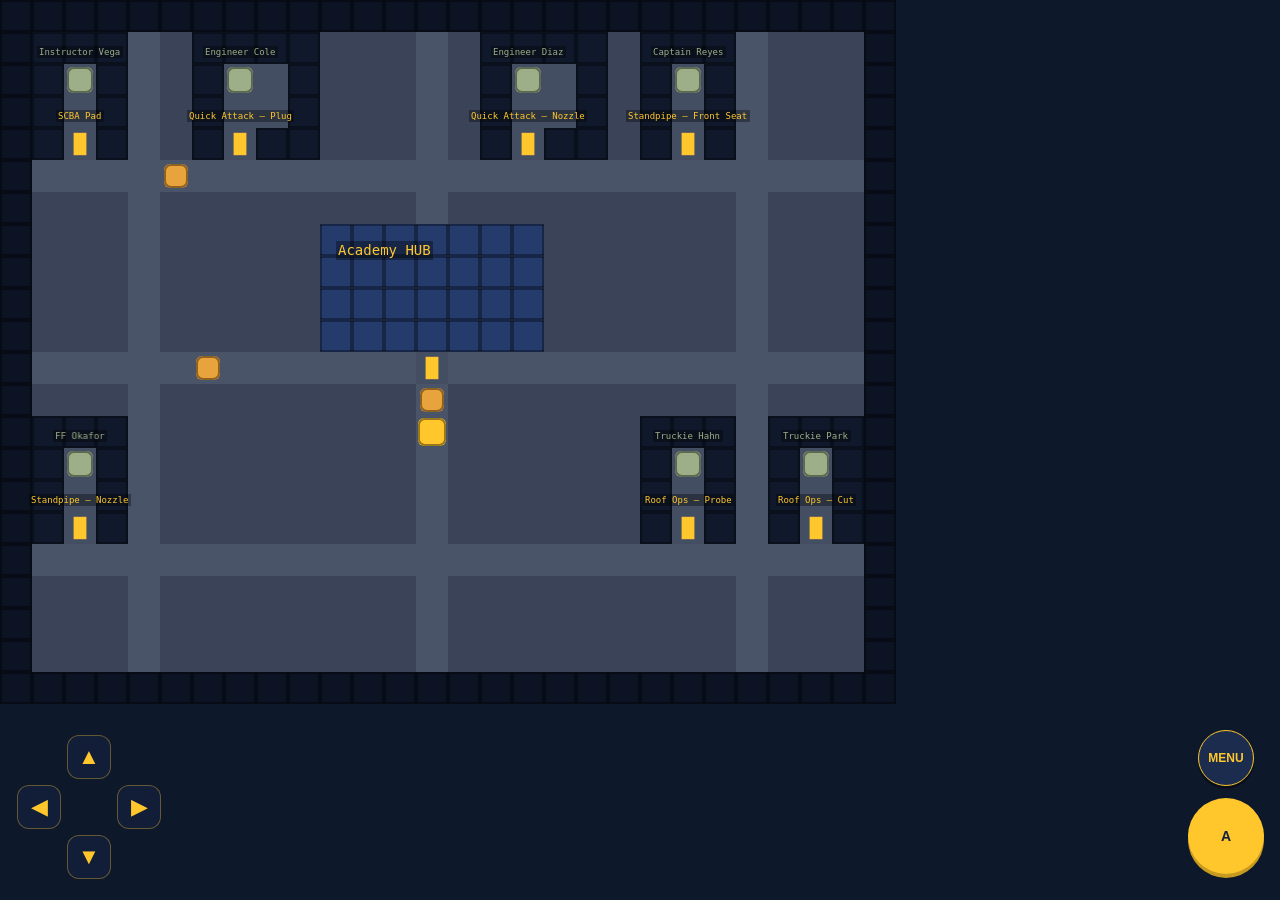
==== index.html @ e1010aa4 "Build CORE SEVEN — data-driven PRTA recruit training game Top-down, Pokémon-style study tool for fir" ====
<!DOCTYPE html>
<html lang="en">
<head>
  <meta charset="UTF-8" />
  <meta name="viewport" content="width=device-width, initial-scale=1.0, maximum-scale=1.0, user-scalable=no, viewport-fit=cover" />
  <meta name="theme-color" content="#14213D" />
  <meta name="description" content="CORE SEVEN — a Pokémon-style training game for PRTA firefighter recruits. A study tool disguised as a game." />
  <title>Core Seven</title>

  <!-- PWA -->
  <link rel="manifest" href="./manifest.webmanifest" />
  <link rel="apple-touch-icon" href="./src/assets/icons/icon-192.png" />
  <meta name="apple-mobile-web-app-capable" content="yes" />
  <meta name="apple-mobile-web-app-status-bar-style" content="black-translucent" />
  <meta name="mobile-web-app-capable" content="yes" />

  <!-- Web fonts (graceful fallback to Georgia / system-ui offline) -->
  <link rel="preconnect" href="https://fonts.googleapis.com" />
  <link rel="preconnect" href="https://fonts.gstatic.com" crossorigin />
  <link href="https://fonts.googleapis.com/css2?family=Cormorant+Garamond:wght@500;600;700&family=DM+Sans:wght@400;500;700&display=swap" rel="stylesheet" />

  <link rel="stylesheet" href="./src/ui/styles.css" />
</head>
<body>
  <div id="game"></div>

  <div id="loading">
    <div class="brand">CORE SEVEN</div>
    <div class="tag">PRTA Recruit Training</div>
    <div class="spinner"></div>
  </div>

  <!-- modal overlay layer (dialogue / battle / menus) -->
  <div id="ui-root"></div>

  <!-- on-screen touch controls -->
  <div id="controls">
    <div id="dpad">
      <button class="dbtn up" data-dir="up" aria-label="Up">▲</button>
      <button class="dbtn left" data-dir="left" aria-label="Left">◀</button>
      <div class="center"></div>
      <button class="dbtn right" data-dir="right" aria-label="Right">▶</button>
      <button class="dbtn down" data-dir="down" aria-label="Down">▼</button>
    </div>
    <div id="action-cluster">
      <button class="abtn menu" id="btn-menu" aria-label="Menu">MENU</button>
      <button class="abtn" id="btn-action" aria-label="Action">A</button>
    </div>
  </div>

  <!-- Phaser (vendored locally for offline PWA) -->
  <script src="./vendor/phaser.min.js"></script>
  <script type="module" src="./src/main.js"></script>
</body>
</html>
---- src/ui/styles.css ----
/* styles.css — all visual chrome driven by theme CSS variables set by Theme.js.
   No academy content here. Mobile-first. */
:root {
  --c-bg: #14213D; --c-bg-deep: #0E182B; --c-panel: #1B2C4F; --c-accent: #FFC72C;
  --c-accent-dim: #C99A20; --c-text: #F7F3E8; --c-text-dim: #B9C2D6; --c-good: #7BB661;
  --c-bad: #D9534F; --c-warn: #E8A33D; --c-sage: #9CAF88; --c-cream: #F2ECD9;
  --c-rto: #D9534F; --c-player: #FFC72C;
  --font-display: 'Cormorant Garamond', Georgia, serif;
  --font-body: 'DM Sans', system-ui, -apple-system, sans-serif;
}
* { box-sizing: border-box; -webkit-tap-highlight-color: transparent; }
html, body {
  margin: 0; padding: 0; height: 100%; overflow: hidden;
  background: var(--c-bg-deep); color: var(--c-text);
  font-family: var(--font-body);
  user-select: none; -webkit-user-select: none; touch-action: none;
  overscroll-behavior: none;
}
#game { position: fixed; inset: 0; z-index: 1; }
#game canvas { display: block; }

/* ---------- loading ---------- */
#loading {
  position: fixed; inset: 0; z-index: 50; display: flex; flex-direction: column;
  align-items: center; justify-content: center; background: var(--c-bg-deep); gap: 12px;
}
#loading .brand { font-family: var(--font-display); font-size: 40px; letter-spacing: 2px; color: var(--c-accent); }
#loading .tag { color: var(--c-text-dim); font-size: 13px; letter-spacing: 3px; text-transform: uppercase; }
#loading .spinner { width: 34px; height: 34px; border: 3px solid var(--c-panel); border-top-color: var(--c-accent); border-radius: 50%; animation: spin 0.9s linear infinite; }
.load-err { color: var(--c-bad); text-align: center; font-size: 14px; }
@keyframes spin { to { transform: rotate(360deg); } }

/* ---------- on-screen controls ---------- */
#controls { position: fixed; inset: 0; z-index: 10; pointer-events: none; }
#dpad {
  position: absolute; left: 14px; bottom: 18px; width: 150px; height: 150px;
  display: grid; grid-template-columns: repeat(3, 1fr); grid-template-rows: repeat(3, 1fr);
  pointer-events: none;
}
.dbtn {
  pointer-events: auto; background: rgba(20,33,61,0.78); border: 1px solid rgba(255,199,44,0.35);
  color: var(--c-accent); font-size: 22px; border-radius: 12px; margin: 3px; touch-action: none;
  display: flex; align-items: center; justify-content: center;
}
.dbtn.active { background: var(--c-accent); color: var(--c-bg); }
.dbtn.up { grid-area: 1 / 2; } .dbtn.left { grid-area: 2 / 1; }
.dbtn.right { grid-area: 2 / 3; } .dbtn.down { grid-area: 3 / 2; }
#dpad .center { grid-area: 2 / 2; }

#action-cluster { position: absolute; right: 16px; bottom: 26px; display: flex; flex-direction: column; gap: 12px; align-items: center; pointer-events: none; }
.abtn {
  pointer-events: auto; width: 76px; height: 76px; border-radius: 50%;
  background: var(--c-accent); color: var(--c-bg); border: none; font-weight: 700; font-size: 14px;
  box-shadow: 0 4px 0 var(--c-accent-dim); touch-action: none;
}
.abtn.menu { width: 56px; height: 56px; background: var(--c-panel); color: var(--c-accent); border: 1px solid var(--c-accent); box-shadow: 0 3px 0 rgba(0,0,0,0.4); font-size: 12px; }
.abtn:active { transform: translateY(2px); box-shadow: 0 2px 0 var(--c-accent-dim); }

/* ---------- modal overlays ---------- */
#ui-root { position: fixed; inset: 0; z-index: 20; pointer-events: none; }
.cs-overlay {
  position: absolute; inset: 0; pointer-events: auto; display: flex; align-items: flex-end;
  justify-content: center; padding: 0; animation: fade 0.15s ease;
}
.cs-overlay.dim { background: rgba(8,12,22,0.55); align-items: center; padding: 16px; }
@keyframes fade { from { opacity: 0; } to { opacity: 1; } }
.cs-panel {
  width: 100%; max-width: 560px; background: var(--c-panel);
  border: 1px solid rgba(255,199,44,0.30); border-radius: 16px 16px 0 0;
  padding: 16px; max-height: 88vh; overflow-y: auto; box-shadow: 0 -6px 24px rgba(0,0,0,0.4);
  -webkit-overflow-scrolling: touch;
}
.cs-overlay.dim .cs-panel { border-radius: 16px; }
.dialogue-panel { border-top: 3px solid var(--c-accent); }
.battle-panel { max-width: 620px; }
.reference-panel { max-width: 640px; max-height: 90vh; }

/* ---------- headers / text ---------- */
.cs-header { margin-bottom: 10px; }
.cs-title { font-family: var(--font-display); font-size: 26px; line-height: 1.1; color: var(--c-accent); }
.cs-sub { font-size: 13px; color: var(--c-text-dim); margin-top: 2px; }
.cs-line { font-size: 15px; line-height: 1.45; margin: 4px 0; }
.cs-line.strong { font-weight: 600; }
.cs-line.teach { color: var(--c-cream); font-style: italic; }
.cs-line.crit, .crit > .cs-line, .cs-line.crit { color: var(--c-warn); }

/* ---------- buttons ---------- */
.cs-btn {
  font-family: var(--font-body); font-size: 16px; line-height: 1.3; color: var(--c-text);
  background: var(--c-bg); border: 1px solid rgba(255,199,44,0.25); border-radius: 12px;
  padding: 14px 16px; width: 100%; text-align: left; cursor: pointer; transition: transform 0.05s;
}
.cs-btn:active { transform: scale(0.985); }
.cs-btn.primary { background: var(--c-accent); color: var(--c-bg); font-weight: 700; border-color: var(--c-accent); }
.cs-btn.ghost { background: transparent; color: var(--c-text-dim); }
.cs-btn.danger { background: var(--c-bad); color: #fff; border-color: var(--c-bad); font-weight: 600; }
.cs-menu { display: flex; flex-direction: column; gap: 9px; margin-top: 8px; }
.cs-row { display: flex; gap: 8px; margin-top: 10px; flex-wrap: wrap; }
.cs-row .cs-btn { width: auto; flex: 1; text-align: center; }
.cs-btn.chip { width: auto; flex: 0 0 auto; padding: 9px 12px; font-size: 14px; border-radius: 20px; }
.cs-btn.mini { width: auto; flex: 0 0 auto; padding: 6px 10px; font-size: 13px; }

/* ---------- dialogue ---------- */
.cs-speaker { font-family: var(--font-display); font-size: 20px; color: var(--c-sage); margin-bottom: 6px; }
.cs-dialogue-body { min-height: 60px; }
.cs-hint { margin-top: 8px; display: flex; align-items: center; gap: 8px; }
.cs-hint-toggle { width: 30px !important; height: 30px; flex: 0 0 30px !important; border-radius: 50%; padding: 0 !important; text-align: center !important; color: var(--c-accent); }
.cs-hint-text { display: none; font-size: 14px; color: var(--c-accent); }
.cs-hint.open .cs-hint-text { display: inline; }

/* ---------- battle ---------- */
.cs-arena { position: relative; height: 130px; background: linear-gradient(180deg, var(--c-bg), var(--c-bg-deep)); border-radius: 12px; margin-bottom: 8px; overflow: hidden; }
.cs-side { position: absolute; width: 48%; display: flex; flex-direction: column; gap: 4px; padding: 8px; }
.cs-side.rto { top: 6px; right: 6px; align-items: flex-end; }
.cs-side.recruit { bottom: 6px; left: 6px; align-items: flex-start; }
.cs-combatant-name { font-size: 11px; letter-spacing: 1px; text-transform: uppercase; color: var(--c-text-dim); }
.cs-avatar { width: 46px; height: 46px; border-radius: 10px; display: flex; align-items: center; justify-content: center; font-weight: 700; font-size: 12px; color: var(--c-bg); border: 2px solid rgba(0,0,0,0.4); }
.cs-bar { width: 100%; max-width: 200px; height: 14px; background: rgba(0,0,0,0.4); border-radius: 7px; position: relative; overflow: hidden; }
.cs-bar-fill { height: 100%; transition: width 0.3s ease; }
.cs-bar-fill.rto { background: var(--c-rto); }
.cs-bar-fill.player { background: var(--c-good); }
.cs-bar-txt { position: absolute; inset: 0; font-size: 10px; line-height: 14px; text-align: center; color: #fff; text-shadow: 0 1px 1px rgba(0,0,0,0.6); }

.cs-status { display: flex; gap: 6px; flex-wrap: wrap; margin-bottom: 6px; }
.cs-pill { font-size: 11px; padding: 4px 9px; border-radius: 12px; background: var(--c-bg); color: var(--c-text-dim); border: 1px solid rgba(255,255,255,0.08); }
.cs-pill.timer { background: var(--c-accent); color: var(--c-bg); font-weight: 700; font-variant-numeric: tabular-nums; }
.cs-pill.timer.low { background: var(--c-bad); color: #fff; animation: pulse 1s infinite; }
@keyframes pulse { 50% { opacity: 0.55; } }

.cs-tracker { display: flex; flex-direction: column; gap: 2px; margin-bottom: 6px; max-height: 130px; overflow-y: auto; }
.cs-track-row { font-size: 12px; color: var(--c-text-dim); padding: 2px 6px; border-radius: 6px; white-space: nowrap; overflow: hidden; text-overflow: ellipsis; }
.cs-track-row.done { color: var(--c-good); }
.cs-track-row.cur { color: var(--c-accent); background: rgba(255,199,44,0.1); }

.cs-prompt { margin: 6px 0; }
.cs-anchor { font-size: 13px; color: var(--c-text-dim); margin-bottom: 4px; }
.cs-question { font-family: var(--font-display); font-size: 21px; line-height: 1.2; color: var(--c-cream); }
.cs-critflag { margin-top: 5px; font-size: 12px; font-weight: 700; color: var(--c-warn); letter-spacing: 1px; }

.cs-command-menu { display: flex; flex-direction: column; gap: 8px; margin-top: 8px; }
.cs-btn.answer { border-color: rgba(255,199,44,0.4); }
.cs-btn.answer.is-correct { background: var(--c-good); color: #06210d; border-color: var(--c-good); font-weight: 700; }
.cs-btn.answer.is-wrong { background: var(--c-bad); color: #fff; border-color: var(--c-bad); }
.cs-btn.locked { opacity: 0.92; }

.cs-feedback { margin-top: 10px; font-size: 14px; }
.cs-feedback.good { color: var(--c-good); }
.cs-feedback.bad { color: var(--c-bad); }
.cs-feedback.crit { color: var(--c-warn); border-left: 3px solid var(--c-warn); padding-left: 10px; }

/* ---------- result ---------- */
.cs-result-reason { font-size: 15px; margin: 6px 0; color: var(--c-cream); }
.cs-result-stats { background: var(--c-bg); border-radius: 10px; padding: 10px; margin: 8px 0; }

/* ---------- ordering ---------- */
.cs-pool { display: flex; flex-wrap: wrap; gap: 7px; margin: 8px 0; }
.cs-seq { display: flex; flex-direction: column; gap: 5px; margin-bottom: 6px; }
.cs-seq-row { display: flex; align-items: center; gap: 8px; background: var(--c-bg); border-radius: 8px; padding: 8px 10px; }
.cs-seq-num { color: var(--c-accent); font-weight: 700; flex: 0 0 24px; }
.cs-seq-text { flex: 1; font-size: 14px; }

/* ---------- reference / checklist ---------- */
.cs-checklist { display: flex; flex-direction: column; gap: 6px; margin: 8px 0; }
.cs-check-row { display: flex; gap: 8px; background: var(--c-bg); border-radius: 8px; padding: 9px 11px; }
.cs-check-row.crit { border-left: 3px solid var(--c-warn); }
.cs-check-num { color: var(--c-accent); font-weight: 700; flex: 0 0 26px; }
.cs-check-step { font-size: 14px; font-weight: 600; }
.cs-check-hint { font-size: 13px; color: var(--c-accent); margin-top: 3px; }
.cs-check-howto { font-size: 13px; color: var(--c-text-dim); font-style: italic; margin-top: 3px; }
.cs-legend { font-size: 12px; color: var(--c-warn); margin: 8px 0; }

/* ---------- badge case ---------- */
.cs-badge-grid { display: grid; grid-template-columns: repeat(auto-fill, minmax(130px, 1fr)); gap: 10px; margin: 10px 0; }
.cs-badge { background: var(--c-bg); border-radius: 12px; padding: 14px 10px; text-align: center; border: 1px solid rgba(255,255,255,0.06); }
.cs-badge.earned { border-color: var(--c-accent); }
.cs-badge.locked { opacity: 0.55; }
.cs-badge-icon { font-size: 30px; }
.cs-badge-name { font-size: 13px; font-weight: 600; margin-top: 4px; }
.cs-badge-meta { font-size: 11px; color: var(--c-text-dim); margin-top: 2px; }
.cs-banner { text-align: center; padding: 10px; border-radius: 10px; background: var(--c-bg); margin: 8px 0; font-size: 14px; }
.cs-banner.good { background: var(--c-good); color: #06210d; font-weight: 700; }

/* ---------- toast ---------- */
.cs-toast {
  position: fixed; left: 50%; bottom: 120px; transform: translate(-50%, 20px); z-index: 40;
  background: var(--c-panel); color: var(--c-text); padding: 12px 18px; border-radius: 24px;
  border: 1px solid var(--c-accent); font-size: 14px; opacity: 0; transition: all 0.3s; pointer-events: none;
  max-width: 90vw; text-align: center;
}
.cs-toast.show { opacity: 1; transform: translate(-50%, 0); }
.cs-toast.good { border-color: var(--c-good); }
.cs-toast.warn { border-color: var(--c-warn); }

@media (min-width: 760px) {
  .cs-overlay { align-items: center; }
  .cs-panel { border-radius: 16px; }
}
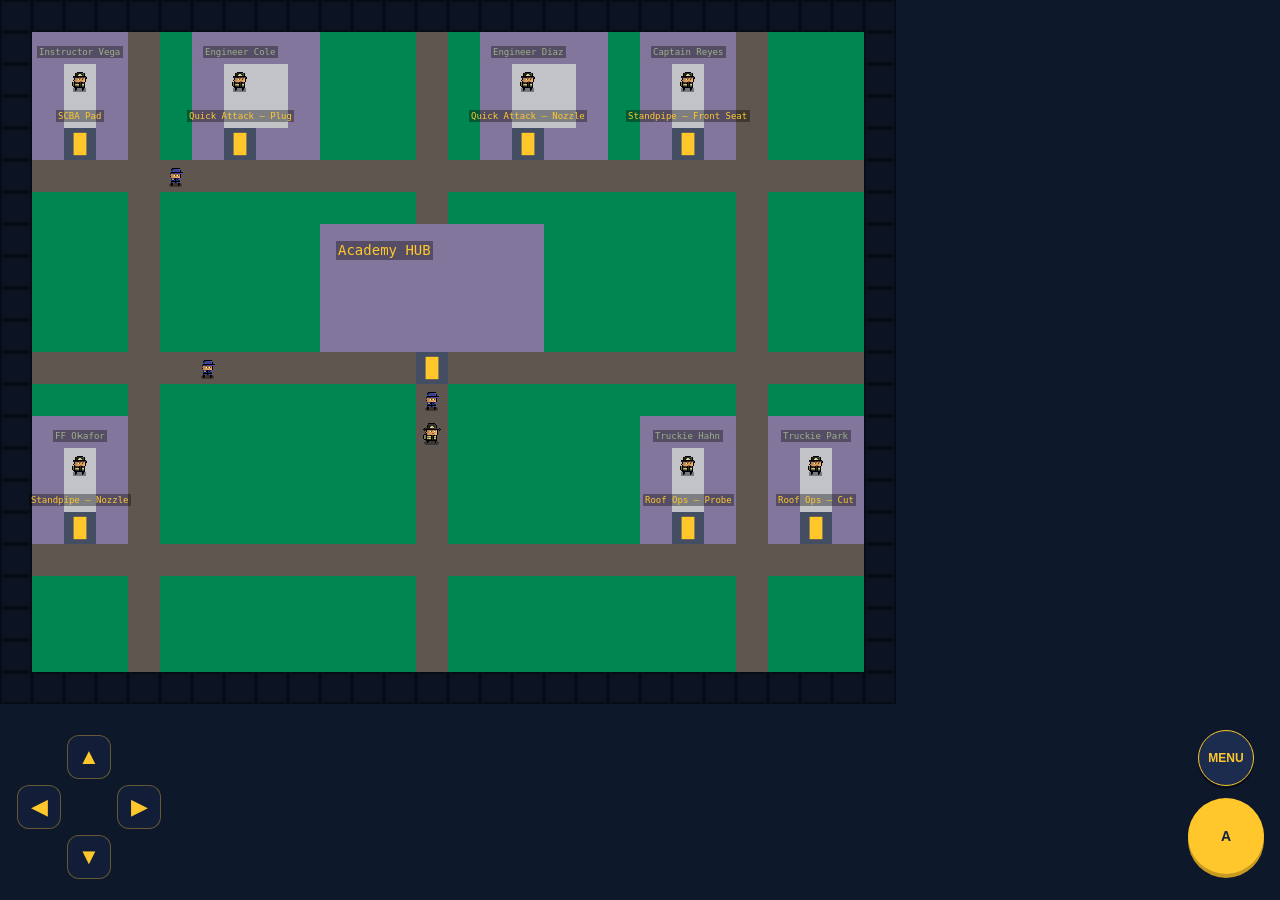
==== commit 7549d1a1: "Use vendored Kenney fonts (CC0); drop external font request - Vendor Kenney Future (display/UI), Ken" ====
--- a/index.html
+++ b/index.html
@@ -14,11 +14,8 @@
   <meta name="apple-mobile-web-app-status-bar-style" content="black-translucent" />
   <meta name="mobile-web-app-capable" content="yes" />
 
-  <!-- Web fonts (graceful fallback to Georgia / system-ui offline) -->
-  <link rel="preconnect" href="https://fonts.googleapis.com" />
-  <link rel="preconnect" href="https://fonts.gstatic.com" crossorigin />
-  <link href="https://fonts.googleapis.com/css2?family=Cormorant+Garamond:wght@500;600;700&family=DM+Sans:wght@400;500;700&display=swap" rel="stylesheet" />
-
+  <!-- Fonts are vendored locally (Kenney, CC0) via @font-face in styles.css —
+       no external request, so it renders correctly fully offline. -->
   <link rel="stylesheet" href="./src/ui/styles.css" />
 </head>
 <body>
--- a/src/ui/styles.css
+++ b/src/ui/styles.css
@@ -1,12 +1,18 @@
 /* styles.css — all visual chrome driven by theme CSS variables set by Theme.js.
    No academy content here. Mobile-first. */
+
+/* Vendored Kenney fonts (CC0) — local so the PWA looks right fully offline. */
+@font-face { font-family: 'Kenney Future'; src: url('../assets/fonts/KenneyFuture.ttf') format('truetype'); font-display: swap; }
+@font-face { font-family: 'Kenney Future Narrow'; src: url('../assets/fonts/KenneyFutureNarrow.ttf') format('truetype'); font-display: swap; }
+@font-face { font-family: 'Kenney Blocks'; src: url('../assets/fonts/KenneyBlocks.ttf') format('truetype'); font-display: swap; }
+
 :root {
   --c-bg: #14213D; --c-bg-deep: #0E182B; --c-panel: #1B2C4F; --c-accent: #FFC72C;
   --c-accent-dim: #C99A20; --c-text: #F7F3E8; --c-text-dim: #B9C2D6; --c-good: #7BB661;
   --c-bad: #D9534F; --c-warn: #E8A33D; --c-sage: #9CAF88; --c-cream: #F2ECD9;
   --c-rto: #D9534F; --c-player: #FFC72C;
-  --font-display: 'Cormorant Garamond', Georgia, serif;
-  --font-body: 'DM Sans', system-ui, -apple-system, sans-serif;
+  --font-display: 'Kenney Future', 'Georgia', serif;
+  --font-body: 'Kenney Future Narrow', system-ui, -apple-system, sans-serif;
 }
 * { box-sizing: border-box; -webkit-tap-highlight-color: transparent; }
 html, body {
@@ -24,7 +30,7 @@
   position: fixed; inset: 0; z-index: 50; display: flex; flex-direction: column;
   align-items: center; justify-content: center; background: var(--c-bg-deep); gap: 12px;
 }
-#loading .brand { font-family: var(--font-display); font-size: 40px; letter-spacing: 2px; color: var(--c-accent); }
+#loading .brand { font-family: 'Kenney Blocks', var(--font-display); font-size: 40px; letter-spacing: 2px; color: var(--c-accent); }
 #loading .tag { color: var(--c-text-dim); font-size: 13px; letter-spacing: 3px; text-transform: uppercase; }
 #loading .spinner { width: 34px; height: 34px; border: 3px solid var(--c-panel); border-top-color: var(--c-accent); border-radius: 50%; animation: spin 0.9s linear infinite; }
 .load-err { color: var(--c-bad); text-align: center; font-size: 14px; }
@@ -191,6 +197,48 @@
 .cs-toast.good { border-color: var(--c-good); }
 .cs-toast.warn { border-color: var(--c-warn); }
 
+/* ---------- transition banner (enter/exit gym) ---------- */
+.cs-banner-flash {
+  position: fixed; top: 18%; left: 50%; transform: translate(-50%, -8px); z-index: 45;
+  background: var(--c-bg-deep); color: var(--c-accent); border: 1px solid var(--c-accent);
+  font-family: var(--font-display); font-size: 22px; letter-spacing: 1px; padding: 10px 22px;
+  border-radius: 10px; opacity: 0; transition: all 0.25s ease; pointer-events: none;
+  max-width: 90vw; text-align: center; box-shadow: 0 6px 20px rgba(0,0,0,0.5);
+}
+.cs-banner-flash.show { opacity: 1; transform: translate(-50%, 0); }
+
+/* ---------- graphics settings ---------- */
+.cs-color-grid { display: grid; grid-template-columns: repeat(auto-fill, minmax(96px, 1fr)); gap: 8px; margin: 8px 0; }
+.cs-color-cell { display: flex; flex-direction: column; align-items: center; gap: 4px; background: var(--c-bg); border-radius: 8px; padding: 8px 4px; cursor: pointer; }
+.cs-color-input { width: 44px; height: 30px; border: none; background: none; padding: 0; cursor: pointer; }
+.cs-color-name { font-size: 10px; color: var(--c-text-dim); text-align: center; word-break: break-word; }
+.cs-art-list { display: flex; flex-direction: column; gap: 6px; margin: 8px 0; }
+.cs-art-row { display: flex; align-items: center; gap: 10px; background: var(--c-bg); border-radius: 8px; padding: 8px; }
+.cs-art-thumb { width: 38px; height: 38px; border-radius: 6px; flex: 0 0 38px; overflow: hidden; border: 1px solid rgba(255,255,255,0.12); display: flex; align-items: center; justify-content: center; }
+.cs-art-img { width: 100%; height: 100%; object-fit: cover; image-rendering: pixelated; }
+.cs-art-meta { flex: 1; min-width: 0; }
+.cs-art-key { font-size: 14px; font-weight: 600; }
+.cs-art-sub { font-size: 11px; color: var(--c-text-dim); }
+.cs-art-upload { flex: 0 0 auto; margin: 0; cursor: pointer; }
+.cs-choice { margin: 8px 0; }
+.cs-choice-label { font-size: 13px; color: var(--c-text-dim); margin-bottom: 4px; }
+
+/* ---------- display: text size ---------- */
+html[data-font="sm"] { }
+html[data-font="sm"] .cs-line, html[data-font="sm"] .cs-btn { font-size: 14px; }
+html[data-font="sm"] .cs-question { font-size: 18px; }
+html[data-font="sm"] .cs-title { font-size: 22px; }
+html[data-font="lg"] .cs-line { font-size: 18px; }
+html[data-font="lg"] .cs-btn, html[data-font="lg"] .cs-btn.answer { font-size: 19px; padding: 16px 18px; }
+html[data-font="lg"] .cs-question { font-size: 25px; }
+html[data-font="lg"] .cs-title { font-size: 30px; }
+html[data-font="lg"] .cs-check-step { font-size: 16px; }
+
+/* ---------- display: reduced motion ---------- */
+body.reduced-motion *, body.reduced-motion *::before, body.reduced-motion *::after {
+  transition: none !important; animation: none !important;
+}
+
 @media (min-width: 760px) {
   .cs-overlay { align-items: center; }
   .cs-panel { border-radius: 16px; }
